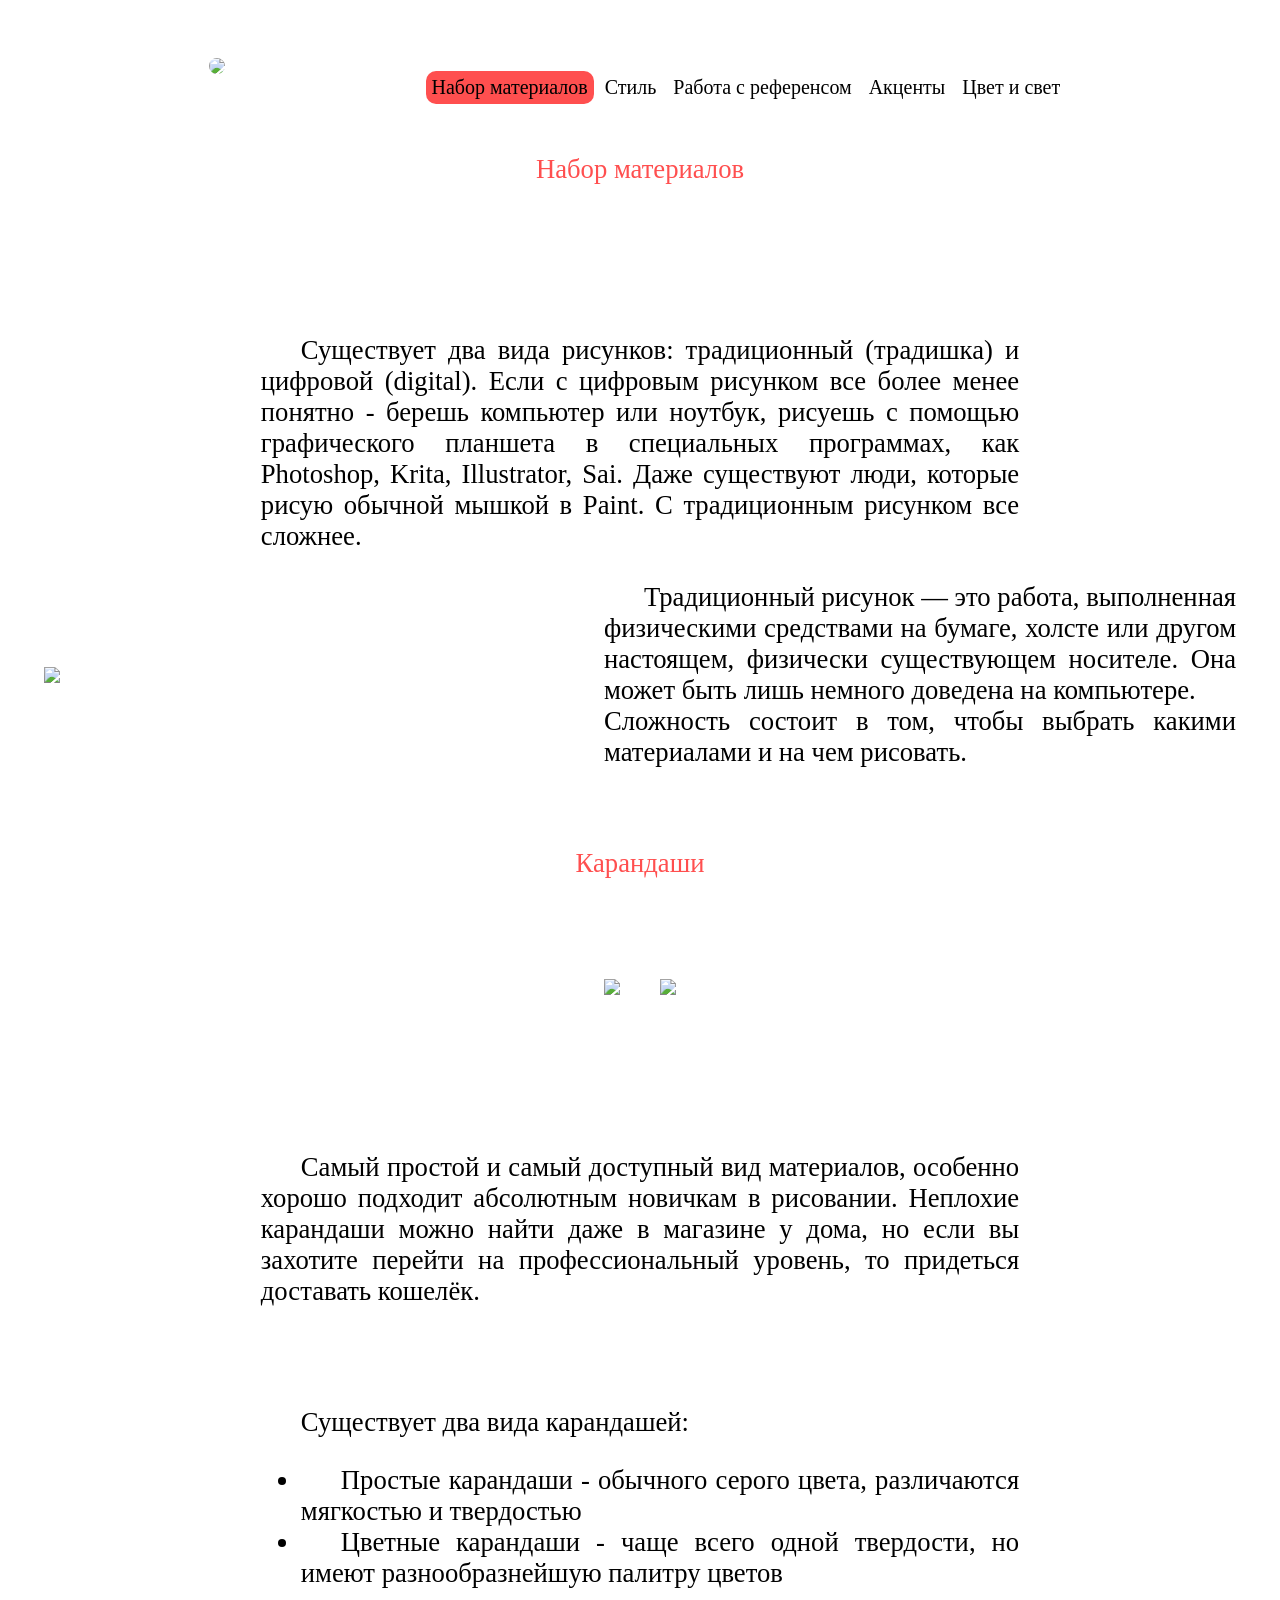
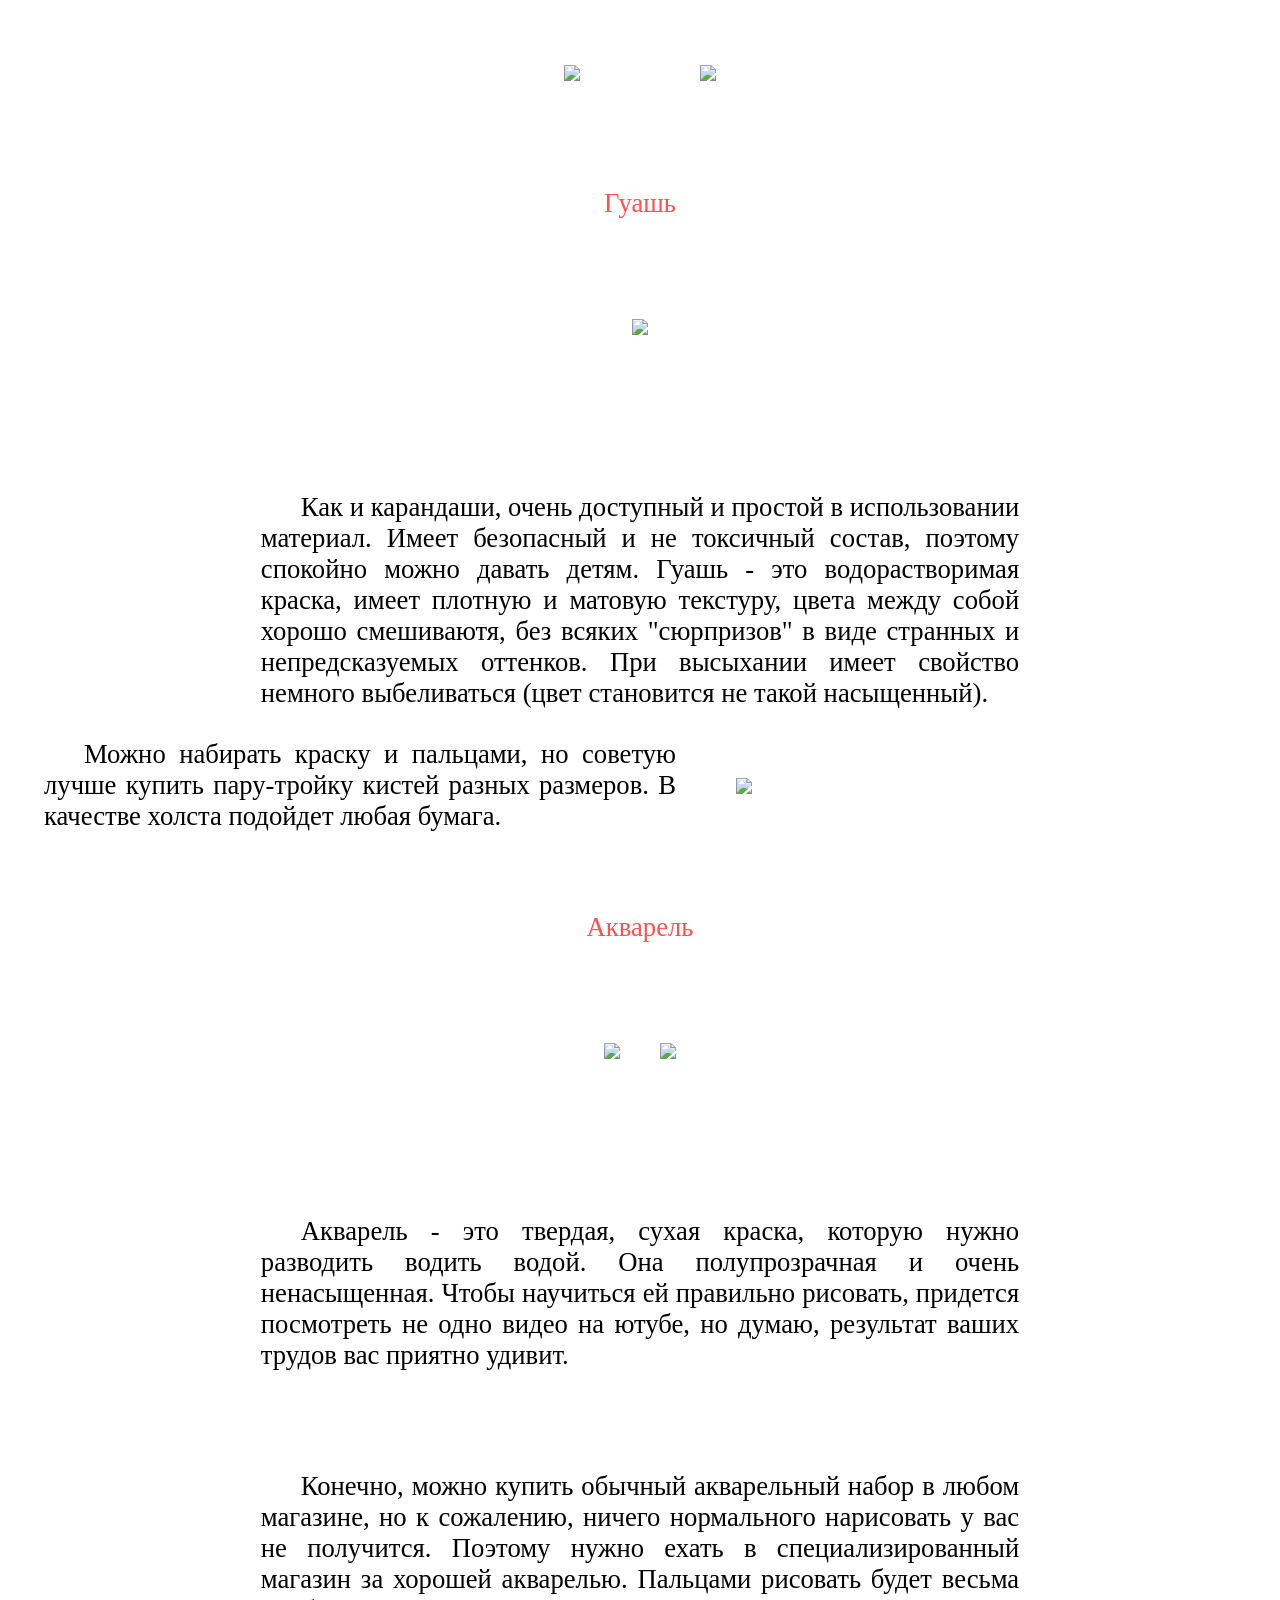
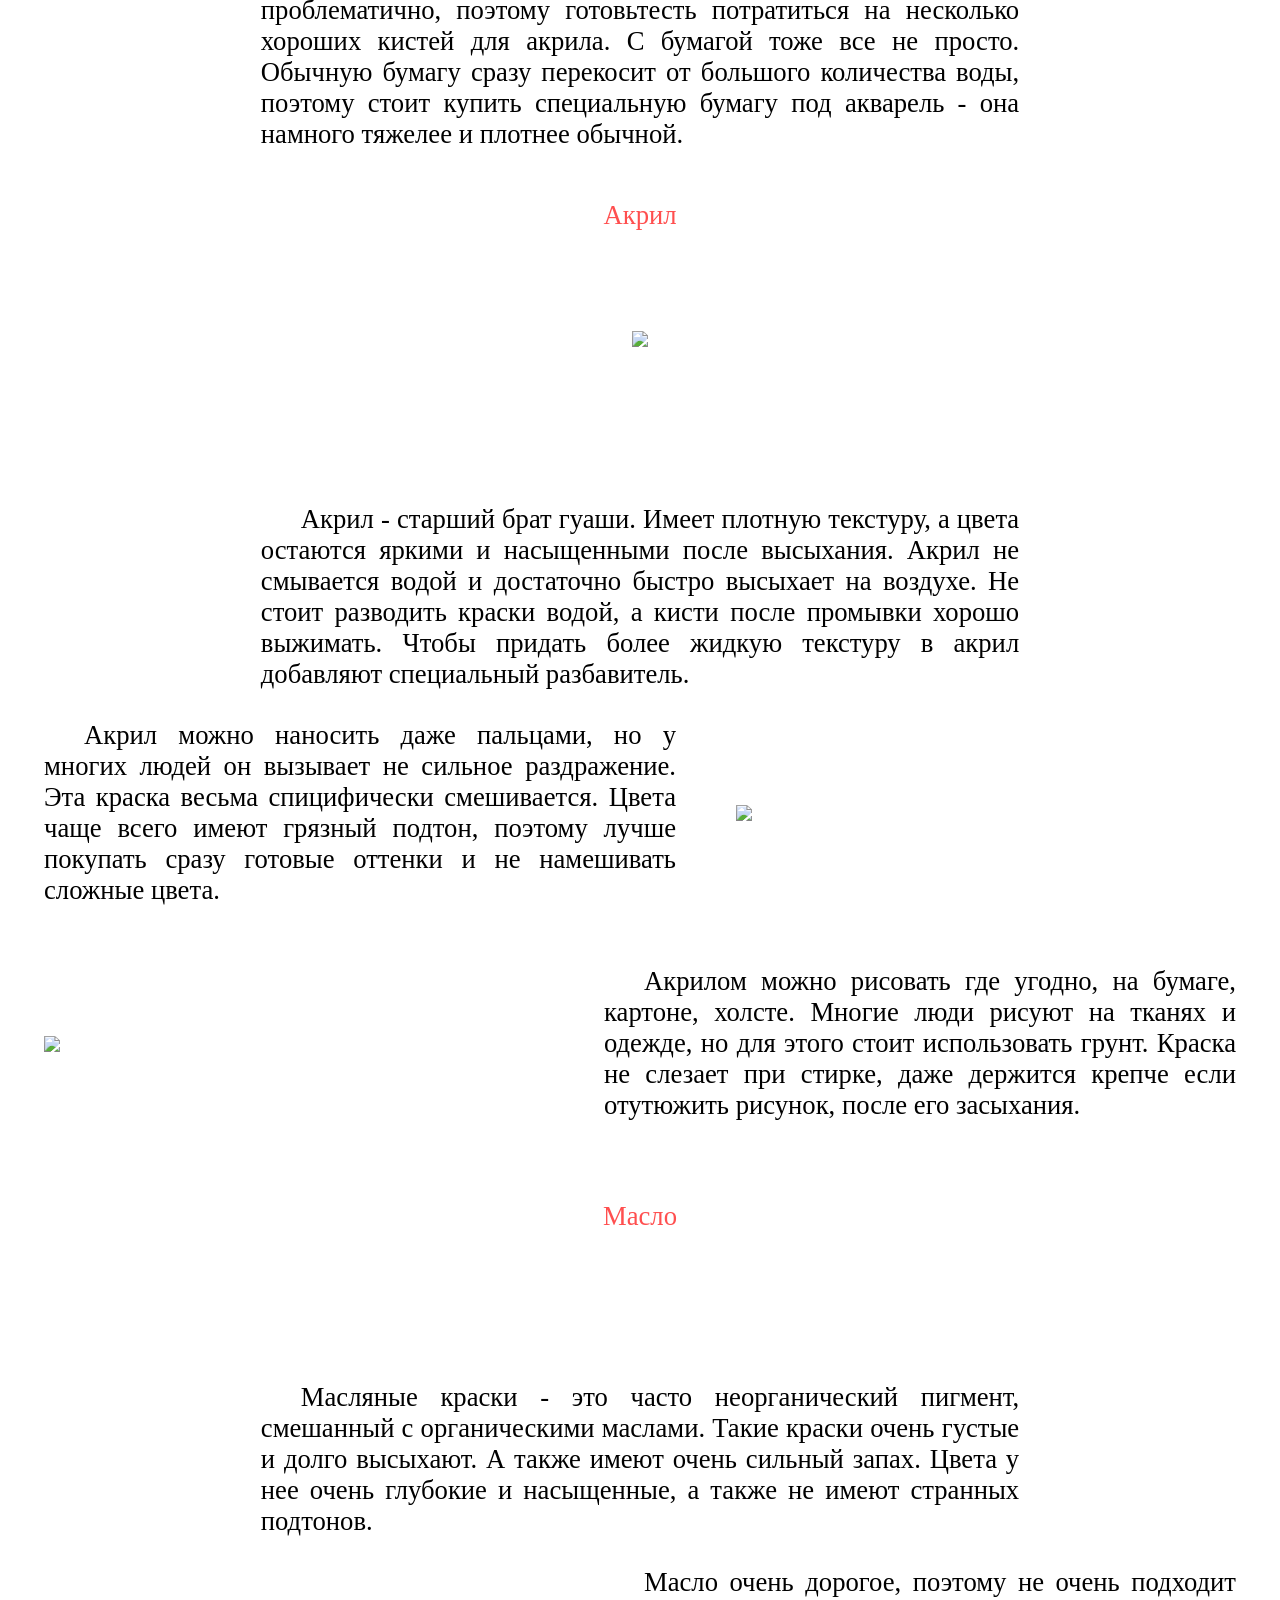
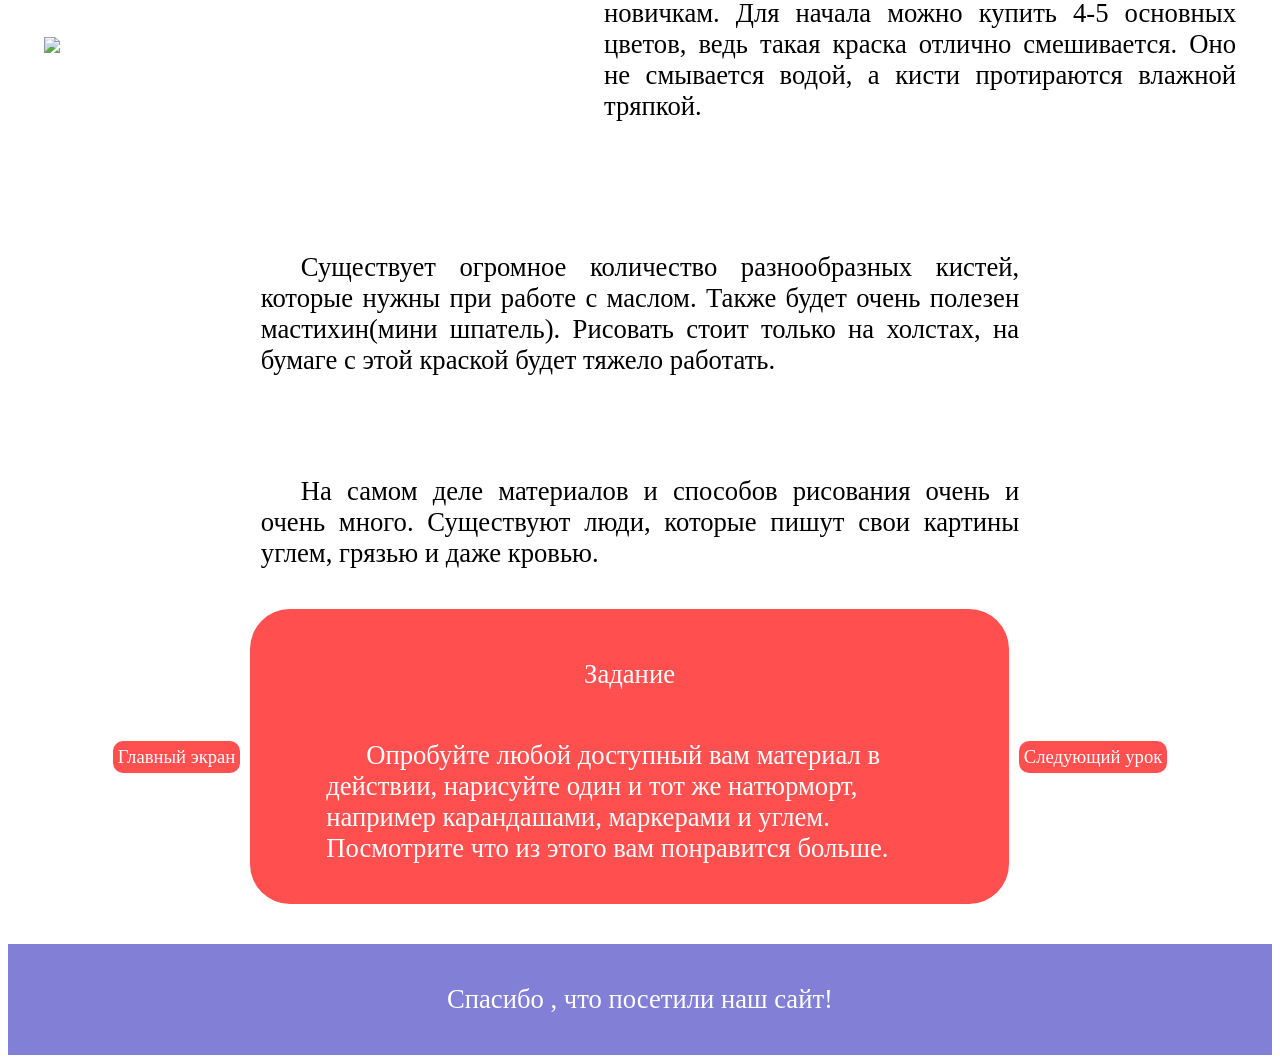
==== index1.html @ 114d063f "Add files via upload" ====
<!DOCTYPE html>
<html>
<head>
    <meta charset='utf-8'>
    <meta http-equiv='X-UA-Compatible' content='IE=edge'>
    <title>Набор материалов</title>
    <meta name='viewport' content='width=device-width, initial-scale=1'>
    <link rel='stylesheet' type='text/css' media='screen' href='index3.css'>
    <script src='index.js'></script>
</head>
<body>
    <!--ЛОГО И ОСНОВНЫЕ КНОПКИ-->
    <div class="header">
        <div ><a href='index.html'><img class="header_img" src="header1-01.png"></a></div>
        
        <div class="sections">
            <div ><button onclick="location.href='index1.html'" class="butt1" name="butt3" >Набор материалов</button></div>
            <div ><button onclick="location.href='index2.html'" class="butt2">Стиль</button></div>
            <div ><button onclick="location.href='index3.html'" class="butt3">Работа с референсом</button></div>
            <div ><button onclick="location.href='index4.html'" class="butt4">Акценты</button></div>
            <div ><button onclick="location.href='index5.html'" class="butt5">Цвет и свет</button></div>
        </div>    

    </div>

    <div class="textAll">
		<div class="head">Набор материалов</div>
        <div class="div1">
            Существует два вида рисунков: традиционный (традишка) и цифровой (digital).
            Если с цифровым рисунком все более менее понятно - берешь компьютер или ноутбук, рисуешь с помощью графического планшета
            в специальных программах, как Photoshop, Krita, Illustrator, Sai.
            Даже существуют люди, которые рисую обычной мышкой в Paint. С традиционным рисунком все сложнее.
        </div>
    
    </div>
    <div class="div2">
		<div class="div2_2">
			<img class="img1" src="https://sun9-82.userapi.com/impf/c856024/v856024218/b3b92/N9ywV8hUTZo.jpg?size=1908x2160&quality=96&sign=21f0025d09e4bad76f63a7dc90c07a5d&type=album.jpg">
		</div>
		<div class="div2_1">
            Традиционный рисунок — это работа, выполненная физическими средствами на бумаге, холсте или другом настоящем, 
            физически существующем носителе. Она может быть лишь немного доведена на компьютере.<br>
            Сложность состоит в том, чтобы выбрать какими материалами и на чем рисовать.	
		</div>
    </div>
    <!--КАРАНДАШИ-->
    <div class="textAll">
        <div class="head">Карандаши</div>
        <div class="div2_2">
			<div><img class="img2" src="https://bipbap.ru/wp-content/uploads/2020/08/izokurs-zavarylina-natyurmort-bidon.jpg"></div>
			<div><img class="img2" src="https://www.ejin.ru/wp-content/uploads/2018/08/s1200-7-1.jpg"></div>
		</div>
        <div class="div1">
            Самый простой и самый доступный вид материалов, особенно хорошо подходит абсолютным новичкам в рисовании.
            Неплохие карандаши можно найти даже в магазине у дома, но если вы захотите перейти на профессиональный уровень,
            то придеться доставать кошелёк.
            
        </div>
        <div class="div1">
            Существует два вида карандашей:
            <ul>
                <li>Простые карандаши - обычного серого цвета, различаются мягкостью и твердостью</li>
                <li>Цветные карандаши - чаще всего одной твердости, но имеют разнообразнейшую палитру цветов</li>
            </ul>
            <div class="div2_2">
                <div><img class="img2" src="https://www.brodies.net/media/catalog/product/cache/2/image/9df78eab33525d08d6e5fb8d27136e95/l/1/l1111120_b_h_lyra_rembrandt_art_design.jpg"></div>
                <div><img class="img2" src="https://pocherkartshop.ru/images/products/00-00004594_1.jpg"></div>
            </div>
        </div>
    </div>
    <!--ГУАШь-->
    <div class="textAll">
        <div class="head">Гуашь</div>
        <div class="div2_2">
			<div><img class="img2" src="https://www.shop.kostyor.ru/images/thumbnails/160/3990_2.jpg"></div>
		</div>
        <div class="div1">
            Как и карандаши, очень доступный и простой в использовании материал. Имеет безопасный и не токсичный состав, поэтому
             спокойно можно давать детям. Гуашь - это водорастворимая краска, имеет плотную и матовую текстуру, цвета между собой хорошо
             смешиваютя, без всяких "сюрпризов" в виде странных и непредсказуемых оттенков. При высыхании имеет
             свойство немного выбеливаться (цвет становится не такой насыщенный).
            
        </div>
        <div class="div2">
            <div class="div2_1">
                Можно набирать краску и пальцами, но советую лучше купить пару-тройку кистей разных размеров. В качестве холста подойдет любая бумага.
            </div>
            <div class="div2_2">
                <img class="img1" src="https://placepic.ru/wp-content/uploads/2018/09/s1200-5-1024x1414.jpg">
            </div>
        </div>
    </div>
    <!--АКВАРЕЛЬ-->
    <div class="textAll">
        <div class="head">Акварель</div>
        <div class="div2_2">
			<div><img class="img2" src="https://krasniykarandash.ru/upload/resize/417008/417008_900x900x70.jpg"></div>
            <div><img class="img2" src="https://sun9-45.userapi.com/impg/IwcCbQqrDSbAJsLBkaWxNpgLl57-tngGmyPnog/-oq2SqtJGS4.jpg?size=1595x1920&quality=96&sign=be1e4ad57ce855b40c84cf0ec71b28b7&type=album.jpg"></div>
			
        </div>
        <div class="div1">
            Акварель - это твердая, сухая краска, которую нужно разводить водить водой. Она полупрозрачная и очень ненасыщенная. 
            Чтобы научиться ей правильно рисовать, придется посмотреть не одно видео на ютубе, но думаю, результат ваших трудов вас приятно удивит.
            
        </div>
        <div class="div1">
            Конечно, можно купить обычный акварельный набор в любом магазине, но к сожалению, ничего нормального нарисовать у вас
            не получится. Поэтому нужно ехать в специализированный магазин за хорошей акварелью. Пальцами рисовать будет весьма проблематично,
            поэтому готовьтесть потратиться на несколько хороших кистей для акрила. С бумагой тоже все не просто. Обычную бумагу сразу
            перекосит от большого количества воды, поэтому стоит купить специальную бумагу под акварель - она намного тяжелее и плотнее обычной.
            
        </div>
        
    </div>
    <!--АКРИЛ-->
    <div class="textAll">
        <div class="head">Акрил</div>
        <div class="div2_2">
			<div><img class="img2" src="https://spb.lustrof.ru/wa-data/public/shop/products/37/45/234537/images/562591/562591.970.jpg"></div>
			
        </div>
        <div class="div1">
            Акрил - старший брат гуаши. Имеет плотную текстуру, а цвета остаются яркими и насыщенными после высыхания. Акрил не смывается водой
            и достаточно быстро высыхает на воздухе. Не стоит разводить краски водой, а кисти после промывки хорошо выжимать. Чтобы придать
            более жидкую текстуру в акрил добавляют специальный разбавитель.
            
        </div>
        <div class="div2">
            <div class="div2_1">
                Акрил можно наносить даже пальцами, но у многих людей он вызывает не сильное раздражение. Эта краска весьма спицифически смешивается. 
                Цвета чаще всего имеют грязный подтон, поэтому лучше покупать сразу готовые оттенки и не намешивать сложные цвета.
            </div>
            <div class="div2_2">
                <img class="img1" src="https://sun9-51.userapi.com/impf/c850724/v850724942/1658f6/E9hbRsbSieo.jpg?size=1703x1561&quality=96&sign=ec088c7881582a9d6d4f969babcb185f&type=album">
            </div>
        </div>
        <div class="div2">
            <div class="div2_2">
                <img class="img1" src="https://sun9-35.userapi.com/impf/c851024/v851024489/1e7441/bbAqrKlDUYs.jpg?size=1534x2160&quality=96&sign=643716eddc4ade7170054248affec69f&type=album">
            </div>
            <div class="div2_1">
                Акрилом можно рисовать где угодно, на бумаге, картоне, холсте. Многие люди рисуют на тканях и одежде, но для этого стоит
                использовать грунт. Краска не слезает при стирке, даже держится крепче если отутюжить рисунок, после его засыхания.
            </div>
        </div>
    </div>
    <!--МАСЛО-->
    <div class="textAll">
        <div class="head">Масло</div>
       
        <div class="div1">
            Масляные краски - это часто неорганический пигмент, смешанный с органическими маслами. Такие краски очень густые и долго высыхают.
                А также имеют очень сильный запах. Цвета у нее очень глубокие и насыщенные, а также не имеют странных подтонов.
            
        </div>
        
        
        <div class="div2">
            <div class="div2_2">
                <img class="img1" src="https://gidpokraske.ru/wp-content/uploads/2017/08/Creative_Wallpaper_Oil_Paints_016850_.jpg">
            </div>
            <div class="div2_1">
                Масло очень дорогое, поэтому не очень подходит новичкам. Для начала можно купить 4-5 основных цветов, ведь такая краска отлично смешивается.
                Оно не смывается водой, а кисти протираются влажной тряпкой.
            </div>
        </div>
        <div class="div1">
            Существует огромное количество разнообразных кистей, которые нужны при работе с маслом. Также будет очень полезен мастихин(мини шпатель).
                Рисовать стоит только на холстах, на бумаге с этой краской будет тяжело работать. 
            
        </div>
       
    </div>
<!--ВЫВОД-->
    <div class="textAll">
		
        <div class="div1">
            На самом деле материалов и способов рисования очень и очень много. Существуют люди, которые пишут свои картины углем, грязью и даже кровью.
        </div>
    
    </div>

    <!--ЗАДАНИЕ-->
    <div class="work">
        <div><button onclick="location.href='index.html'" class="butt2_next">Главный экран</button></div>
        <div class="work_plane">
            <div class="work_head">Задание</div>
            <div class="work_text">Опробуйте любой доступный вам материал в действии, нарисуйте один и тот же натюрморт, например карандашами, 
                маркерами и углем. Посмотрите что из этого вам понравится больше.
            </div>
        </div>
        <div><button onclick="location.href='index2.html'" class="butt4_next">Следующий урок</button></div>
        

    </div>

          <!--УРА ПОДВАЛ!-->

    <div class="footer">
        <div >
            Спасибо , что посетили наш сайт!
            
        </div>

    </div>
    <!--КНОПКА НАВЕРХ-->
    <a href="#top" ID = "toTop">В начало</a> 
</body>
</html>
---- index3.css ----
body {
    font-family: Century Gothic;
    font-size: 20pt;
  }

  .header{
    display: flex;
    flex-direction: row;
    flex-wrap: wrap;
    justify-content: space-evenly;
    margin-top: 50px;
  }
  
  a{
      text-decoration: none;
      color: #ffffff;
  }
  .a1{
    text-decoration: none;
    color: #827FD6;
}

   

  .sections{
      margin-top: 20px;
    display: flex;
    flex-direction: row;
    flex-wrap: wrap;
    justify-content: flex-start;
    align-items: center;
    

  }

  .sections button{
    background-color: #ffffff;
	border-radius: 10px ;
	border: none;
	font-family: Century Gothic;
	color: #000000;
	font-size: 15pt;
	padding-top: 5px;
	padding-bottom: 5px;
	margin-right: 5px;
    transition: .5s;
    cursor: pointer;
  }
  .sections button:hover{
    background-color: #FF4F4F;
	border-radius: 10px ;
	border: none;
	font-family: Century Gothic;
	color: #000000;
	font-size: 15pt;
	padding-top: 5px;
	padding-bottom: 5px;
	margin-right: 5px;
    transition: .5s;
    cursor: pointer;
  }
  .sections button[name="butt3"]{
    background-color: #FF4F4F;
	border-radius: 10px ;
	border: none;
	font-family: Century Gothic;
	color: #000000;
	font-size: 15pt;
	padding-top: 5px;
	padding-bottom: 5px;
	margin-right: 5px;

  }

  
  .header_img{
    width: 600px;
    border-radius: 20px;
}

.textAll{
	text-align: justify;
	display: flex;
  flex-direction: column;
  flex-wrap: nowrap;
  justify-content: center;
  align-items: center;
}
.div1{
	padding-top: 100px;
	text-align: justify;
	width: 60%;
    text-indent: 40px;
	
}
.div2{
	text-align: justify;
	display: flex;
  flex-direction: row;
  flex-wrap: wrap;
  justify-content: center;
  align-items: center;
  text-indent: 40px;
	
}
.div2_1{
	width: 50%;
	text-align: justify;
	padding: 30px;

}
.div2_2{
	display: flex;
  
  justify-content: center;
  align-items: center;
  padding: 30px;
}
.div2_3{
	display: flex;
  
  justify-content: center;
  align-items: center;
  padding: 30px;
  width: 500px;
}

.head{
	padding-top: 50px;
	padding-bottom: 50px;
	color: #FF4F4F;
}

.img1{
	width: 500px;
}
.img2{
	width: 300px;
  margin: 20px;
}
.img3{
	width: 700px;
}

.sign{
    font-size: 16pt;
}
.div4{
	padding-top: 100px;
	text-align: justify;
	display: flex;
  flex-direction: column;
  flex-wrap: nowrap;
  justify-content: center;
  align-items: center;
}
.div4Lights{
	width: 80%;
	padding: 20px;
}

.lightsHead{
	color: #FF4F4F;
	transition: 0.5s;
}
.lightsHead:hover{
	text-shadow: 2px 4px 3px rgba(0,0,0,0.3);

	color: #FFFB73;
	transition: 0.5s;
}
/*задание*/
.work{
    display: flex;
  flex-direction: row;
  flex-wrap: nowrap;
  justify-content: center;
  align-items: center;
  
}
.work_plane{
    display: flex;
  flex-direction: column;
  flex-wrap: nowrap;
  justify-content: center;
  align-items: center;
  width: 60%;

  background-color: #FF4F4F;
  border-radius: 40px;
  margin-top: 40px;
  margin-bottom: 40px;
}
.work_head{
	padding-top: 50px;
	padding-bottom: 50px;
	color: #ffffff;
}
.work_text{
    width: 80%;
    padding-bottom: 40px;
    text-indent: 40px;
    color: #ffffff;
}
.butt2_next, .butt4_next{
    background-color: #FF4F4F;
    color: #ffffff;
    border-radius: 10px ;
	border: none;
	font-family: Century Gothic;
	font-size: 14pt;
	padding: 5px;
    margin: 10px;
    transition: .5s;
    cursor: pointer;
}
.butt2_next:hover, .butt4_next:hover{
    background-color: #FF4F4F;
    color: #000000;
    border-radius: 10px ;
	border: none;
	font-family: Century Gothic;
	
    transition: .5s;
    cursor: pointer;
}




/*подвал*/
.footer{
  display: flex;
  justify-content: center;
    background-color: #827FD6;
    color: #ffffff;
    padding: 40px;
}
/*кнопка наверх*/
#toTop{
    position: fixed;
    left: 20px;
    bottom: 100px;
    opacity: 0;
    background-color: #FF4F4F;
    color: #ffffff;
    border-radius: 10px ;
	border: none;
	font-family: Century Gothic;
	font-size: 20pt;
	padding: 10px;
}




/* АДАПТИВНОСТЬ*/




/* я хочу сдохнуть сделай это завтра */

@media (max-width: 450px) {
  body {
    font-size: 16pt;
  }
  .header_img{
    width: 350px;
    border-radius: 20px;
  }
  .sections button{
    background-color: #ffffff;
    border-radius: 10px ;
    border: none;
    font-family: Century Gothic;
    color: #000000;
    font-size: 10pt;
    padding-top: 5px;
    padding-bottom: 5px;
    margin-right: 2px;
      transition: .5s;
      cursor: pointer;
  }
  .div1{
    padding-top: 50px;
    text-align: justify;
    width: 80%;
    text-indent: 40px;
    
  }
  .div2_1{
    width: 80%;
    text-align: justify;
    padding: 30px;
    text-indent: 40px;
  
  }
  .img1{
    width: 350px;
  }
  .button_test{
    display: flex;
    flex-direction: column;
    flex-wrap: nowrap;
    justify-content: center;
    align-items: center;
    background-color: #FF4F4F;
    border-radius: 10px ;
    border: none;
    font-family: Century Gothic;
    color: white;
    font-size: 16pt;
    padding-top: 10px;
    padding-bottom: 10px;
    margin: 20px;
    transition: .5s;
      cursor: pointer;
  }
  #toTop{
    position: fixed;
    left: 20px;
    bottom: 50px;
    opacity: 0;
    background-color: #FF4F4F;
    color: #ffffff;
    border-radius: 10px ;
    border: none;
    font-family: Century Gothic;
    font-size: 16pt;
    padding: 10px;
  }
  .kadoves label {
    display: inline-block;
    width: 16px;
    height: 16px;
    cursor: pointer;
    margin: 0 3px;
    box-shadow: 0 0 2px 0 rgba(0, 0, 0, .8);
    border-radius: 50%;
    border: 5px solid #827FD6;
    background-color: #ffffff;
  }

}

@media (max-width: 620px) {
  body {
    font-size: 18pt;
  }
  .header_img{
    width: 500px;
    border-radius: 20px;
  }
  .sections button{
    background-color: #ffffff;
    border-radius: 10px ;
    border: none;
    font-family: Century Gothic;
    color: #000000;
    font-size: 14pt;
    padding-top: 5px;
    padding-bottom: 5px;
    margin-left: 10px;
      transition: .5s;
      cursor: pointer;
  }
  .div1{
    padding-top: 50px;
    text-align: justify;
    width: 80%;
    text-indent: 40px;
    
  }
  .div2_1{
    width: 80%;
    text-align: justify;
    padding: 30px;
    text-indent: 40px;
  
  }
  .img1{
    width: 400px;
  }
  .button_test{
    display: flex;
    flex-direction: column;
    flex-wrap: nowrap;
    justify-content: center;
    align-items: center;
    background-color: #FF4F4F;
    border-radius: 10px ;
    border: none;
    font-family: Century Gothic;
    color: white;
    font-size: 18pt;
    padding-top: 10px;
    padding-bottom: 10px;
    margin: 25px;
    transition: .5s;
      cursor: pointer;
  }
  #toTop{
    position: fixed;
    left: 20px;
    bottom: 50px;
    opacity: 0;
    background-color: #FF4F4F;
    color: #ffffff;
    border-radius: 10px ;
    border: none;
    font-family: Century Gothic;
    font-size: 18pt;
    padding: 10px;
  }
  .kadoves label {
    display: inline-block;
    width: 16px;
    height: 16px;
    cursor: pointer;
    margin: 0 3px;
    box-shadow: 0 0 2px 0 rgba(0, 0, 0, .8);
    border-radius: 50%;
    border: 5px solid #827FD6;
    background-color: #ffffff;
  }

}
@media (max-width: 820px) {
  body {
    font-size: 18pt;
  }
  .header_img{
    width: 500px;
    border-radius: 20px;
  }
  .sections button{
    background-color: #ffffff;
    border-radius: 10px ;
    border: none;
    font-family: Century Gothic;
    color: #000000;
    font-size: 14pt;
    padding-top: 5px;
    padding-bottom: 5px;
    margin-left: 10px;
      transition: .5s;
      cursor: pointer;
  }
  .div1{
    padding-top: 50px;
    text-align: justify;
    width: 90%;
    text-indent: 40px;
    
  }
  .div2_1{
    width: 90%;
    text-align: justify;
    padding: 30px;
    text-indent: 40px;
  
  }
  .img1{
    width: 400px;
  }
  .button_test{
    display: flex;
    flex-direction: column;
    flex-wrap: nowrap;
    justify-content: center;
    align-items: center;
    background-color: #FF4F4F;
    border-radius: 10px ;
    border: none;
    font-family: Century Gothic;
    color: white;
    font-size: 18pt;
    padding-top: 10px;
    padding-bottom: 10px;
    margin: 25px;
    transition: .5s;
      cursor: pointer;
  }
  #toTop{
    position: fixed;
    left: 20px;
    bottom: 50px;
    opacity: 0;
    background-color: #FF4F4F;
    color: #ffffff;
    border-radius: 10px ;
    border: none;
    font-family: Century Gothic;
    font-size: 18pt;
    padding: 10px;
  }
  .kadoves label {
    display: inline-block;
    width: 20px;
    height: 20px;
    cursor: pointer;
    margin: 0 3px;
    box-shadow: 0 0 2px 0 rgba(0, 0, 0, .8);
    border-radius: 50%;
    border: 5px solid #827FD6;
    background-color: #ffffff;
  }

}
@media (max-width: 820px) {
  body {
    font-size: 18pt;
  }
  .header_img{
    width: 500px;
    border-radius: 20px;
  }
  .sections button{
    background-color: #ffffff;
    border-radius: 10px ;
    border: none;
    font-family: Century Gothic;
    color: #000000;
    font-size: 14pt;
    padding-top: 5px;
    padding-bottom: 5px;
    margin-left: 10px;
      transition: .5s;
      cursor: pointer;
  }
  .div1{
    padding-top: 50px;
    text-align: justify;
    width: 90%;
    text-indent: 40px;
    
  }
  .div2_1{
    width: 90%;
    text-align: justify;
    padding: 30px;
    text-indent: 40px;
  
  }
  .img1{
    width: 400px;
  }
  .button_test{
    display: flex;
    flex-direction: column;
    flex-wrap: nowrap;
    justify-content: center;
    align-items: center;
    background-color: #FF4F4F;
    border-radius: 10px ;
    border: none;
    font-family: Century Gothic;
    color: white;
    font-size: 18pt;
    padding-top: 10px;
    padding-bottom: 10px;
    margin: 25px;
    transition: .5s;
      cursor: pointer;
  }
  #toTop{
    position: fixed;
    left: 20px;
    bottom: 50px;
    opacity: 0;
    background-color: #FF4F4F;
    color: #ffffff;
    border-radius: 10px ;
    border: none;
    font-family: Century Gothic;
    font-size: 18pt;
    padding: 10px;
  }
  .kadoves label {
    display: inline-block;
    width: 20px;
    height: 20px;
    cursor: pointer;
    margin: 0 3px;
    box-shadow: 0 0 2px 0 rgba(0, 0, 0, .8);
    border-radius: 50%;
    border: 5px solid #827FD6;
    background-color: #ffffff;
  }


  .sections button[name="butt3"]{
    background-color: #FF4F4F;
	border-radius: 10px ;
	border: none;
	font-family: Century Gothic;
	color: #000000;
	font-size: 28pt;
	padding-top: 5px;
	padding-bottom: 5px;
	margin-left: 18px;

  }
  .img2{
    width: 500px;
    margin: 20px;
  }
  .img3{
    width: 800px;
  }
  .butt2_next, .butt4_next{
    background-color: #FF4F4F;
    color: #ffffff;
    border-radius: 10px ;
    border: none;
    font-family: Century Gothic;
    font-size: 28pt;
    padding: 5px;
    margin: 10px;
    transition: .5s;
    cursor: pointer;
  }
  .sign{
    font-size: 22pt;
  }
  .div2_3{
    width: 400px;
  }
}
@media (max-width: 1080px) {
  body {
    font-size: 28pt;
  }
  .header_img{
    width: 900px;
    border-radius: 20px;
  }
  .sections button{
    background-color: #ffffff;
    border-radius: 10px ;
    border: none;
    font-family: Century Gothic;
    color: #000000;
    font-size: 28pt;
    padding-top: 5px;
    padding-bottom: 5px;
    margin-left: 18px;
      transition: .5s;
      cursor: pointer;
  }
  .div1{
    padding-top: 50px;
    text-align: justify;
    width: 90%;
    text-indent: 40px;
    
  }
  .div2_1{
    width: 90%;
    text-align: justify;
    padding: 30px;
    text-indent: 40px;
  
  }
  .img1{
    width: 600px;
  }
  .button_test{
    display: flex;
    flex-direction: column;
    flex-wrap: nowrap;
    justify-content: center;
    align-items: center;
    background-color: #FF4F4F;
    border-radius: 10px ;
    border: none;
    font-family: Century Gothic;
    color: white;
    font-size: 28pt;
    padding-top: 10px;
    padding-bottom: 10px;
    margin: 40px;
    transition: .5s;
      cursor: pointer;
  }
  #toTop{
    position: fixed;
    left: 20px;
    bottom: 50px;
    opacity: 0;
    background-color: #FF4F4F;
    color: #ffffff;
    border-radius: 10px ;
    border: none;
    font-family: Century Gothic;
    font-size: 28pt;
    padding: 10px;
  }
  .kadoves label {
    display: inline-block;
    width: 30px;
    height: 30px;
    cursor: pointer;
    margin: 0 3px;
    box-shadow: 0 0 2px 0 rgba(0, 0, 0, .8);
    border-radius: 50%;
    border: 10px solid #827FD6;
    background-color: #ffffff;
  }
  .kadoves {
    position: absolute;
    left: 0;
    bottom: -80px;
    text-align: center;
    width: 100%;
  }




  .sections button[name="butt3"]{
    background-color: #FF4F4F;
	border-radius: 10px ;
	border: none;
	font-family: Century Gothic;
	color: #000000;
	font-size: 28pt;
	padding-top: 5px;
	padding-bottom: 5px;
	margin-left: 18px;

  }
  .img2{
    width: 500px;
    margin: 20px;
  }
  .img3{
    width: 800px;
  }
  .butt2_next, .butt4_next{
    background-color: #FF4F4F;
    color: #ffffff;
    border-radius: 10px ;
    border: none;
    font-family: Century Gothic;
    font-size: 28pt;
    padding: 5px;
    margin: 10px;
    transition: .5s;
    cursor: pointer;
  }
  .sign{
    font-size: 22pt;
  }
  .div2_3{
    width: 400px;
  }
  

}
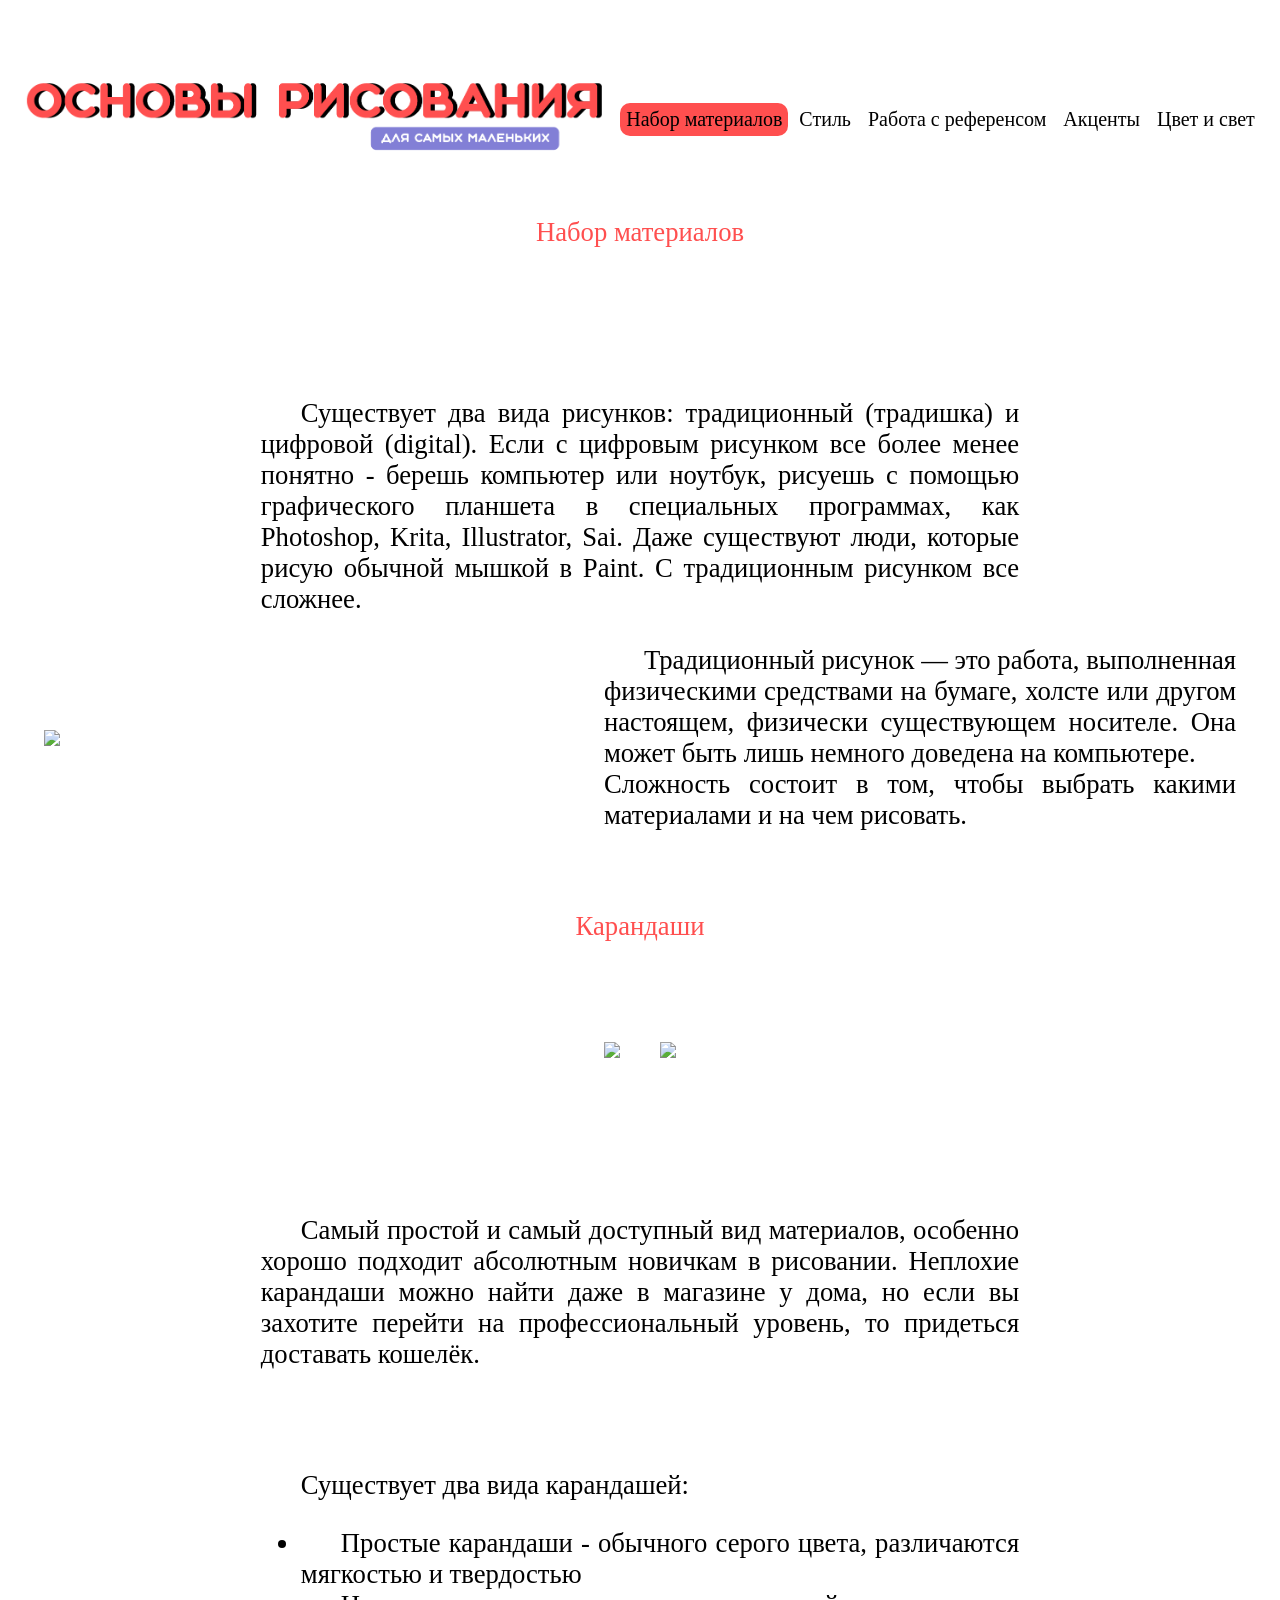
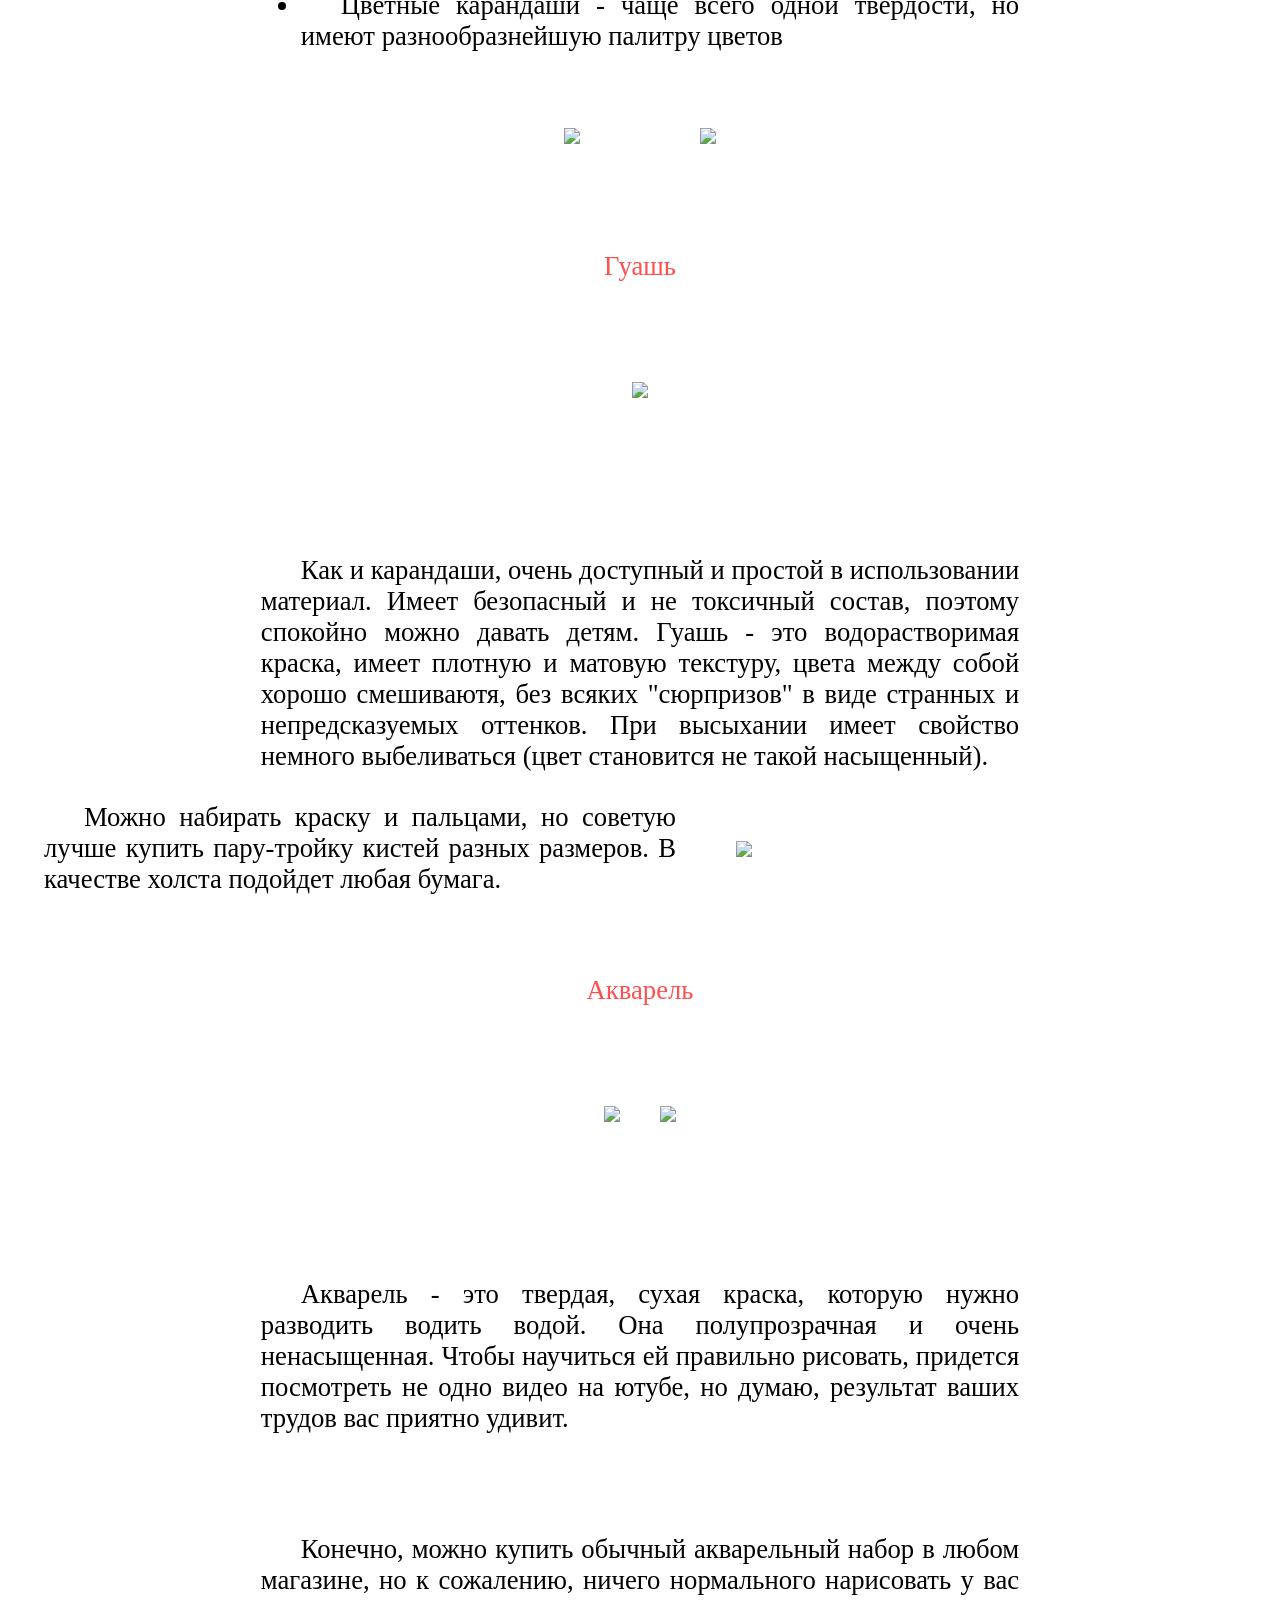
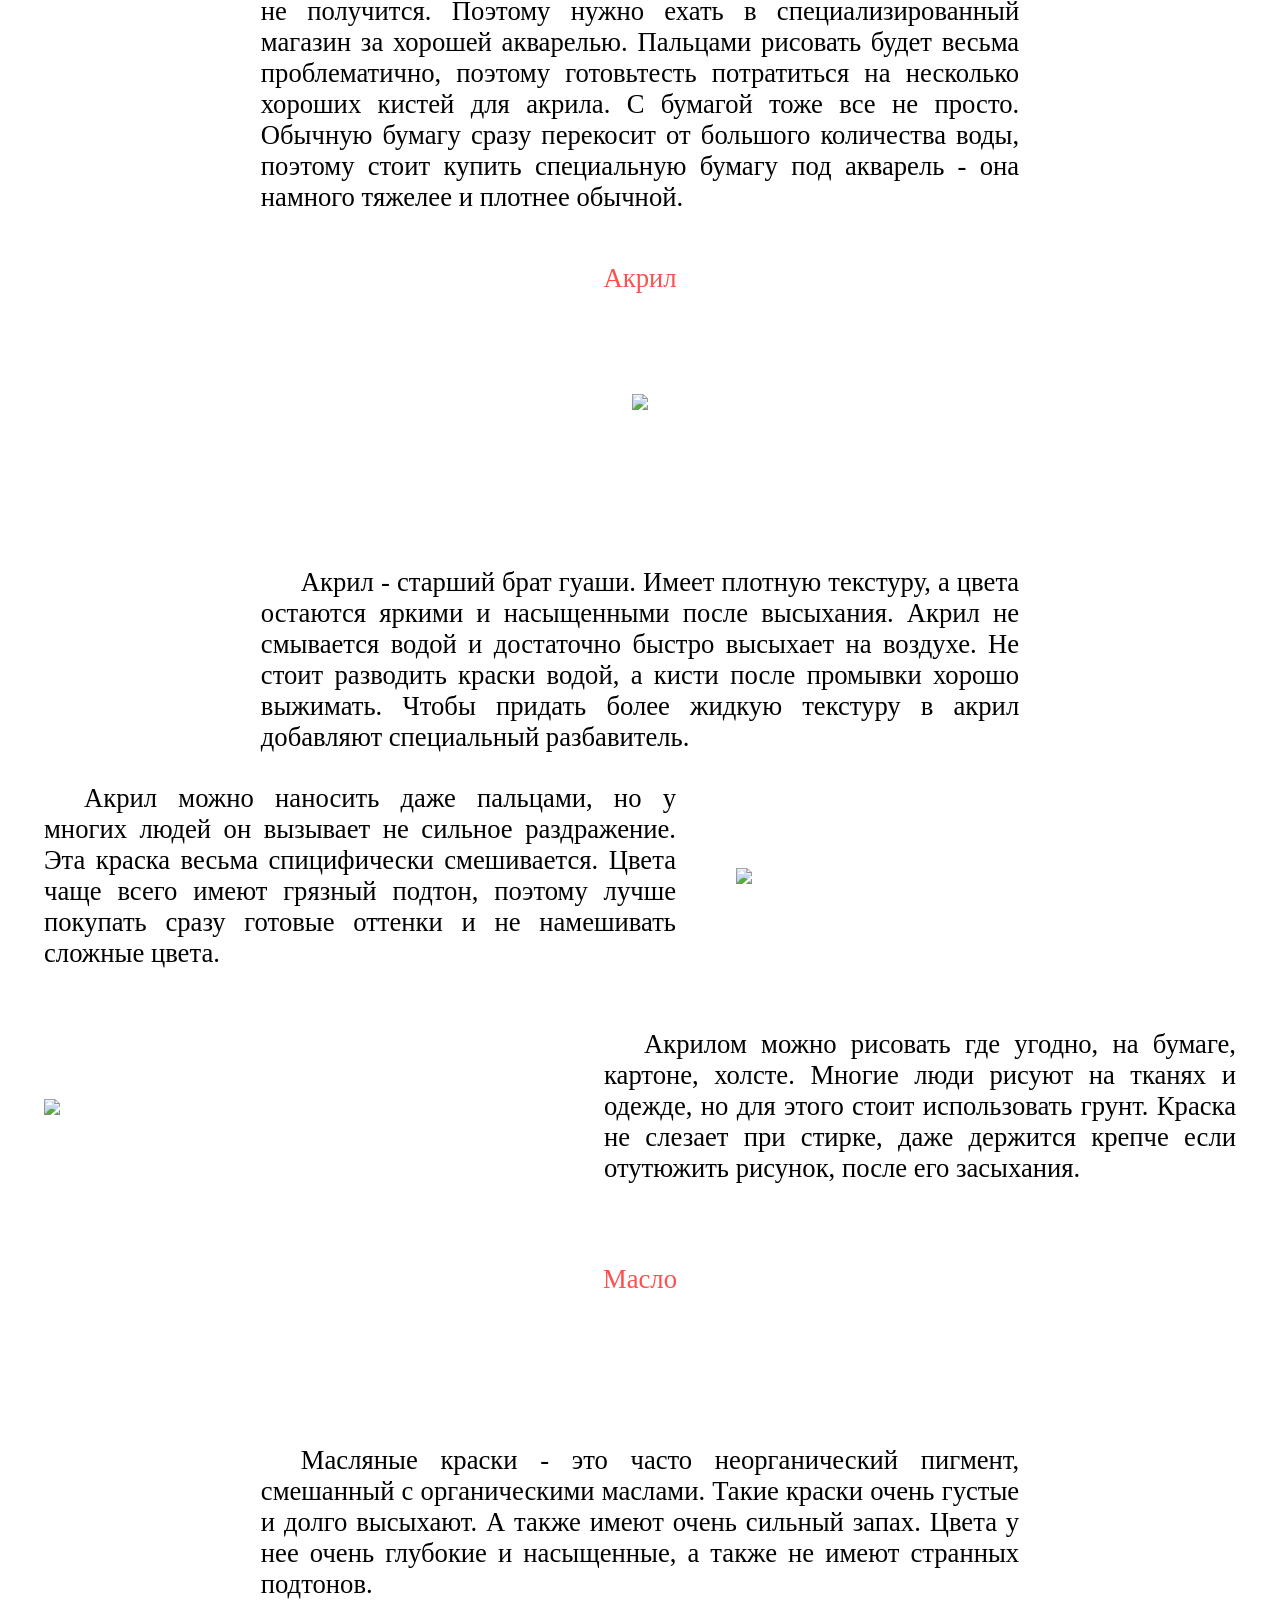
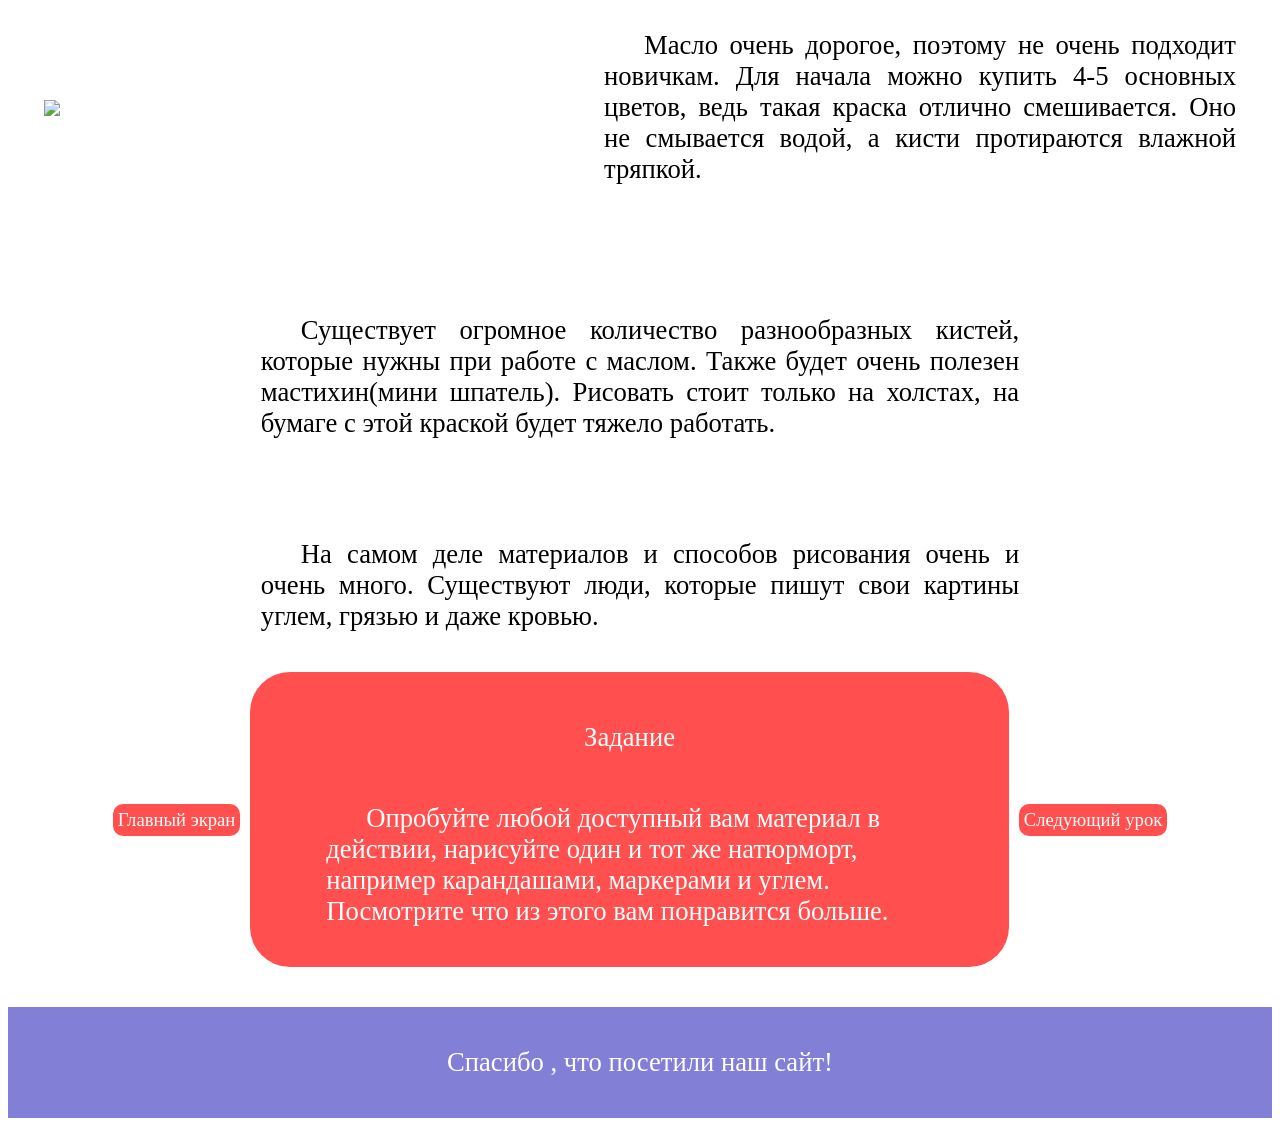
==== commit f02794ec: "Update index1.html" ====
--- a/index1.html
+++ b/index1.html
@@ -116,7 +116,7 @@
     <div class="textAll">
         <div class="head">Акрил</div>
         <div class="div2_2">
-			<div><img class="img2" src="https://spb.lustrof.ru/wa-data/public/shop/products/37/45/234537/images/562591/562591.970.jpg"></div>
+			<div><img class="img2" src="https://static.onlinetrade.ru/img/items/b/kraski_akrilovye_khudozhestvennye_glyantsevye_luch_16_tsvetov_po_20_ml_v_banochkakh_30c_1891_08_1881466_3.jpg"></div>
 			
         </div>
         <div class="div1">
@@ -206,4 +206,4 @@
     <!--КНОПКА НАВЕРХ-->
     <a href="#top" ID = "toTop">В начало</a> 
 </body>
-</html>+</html>
